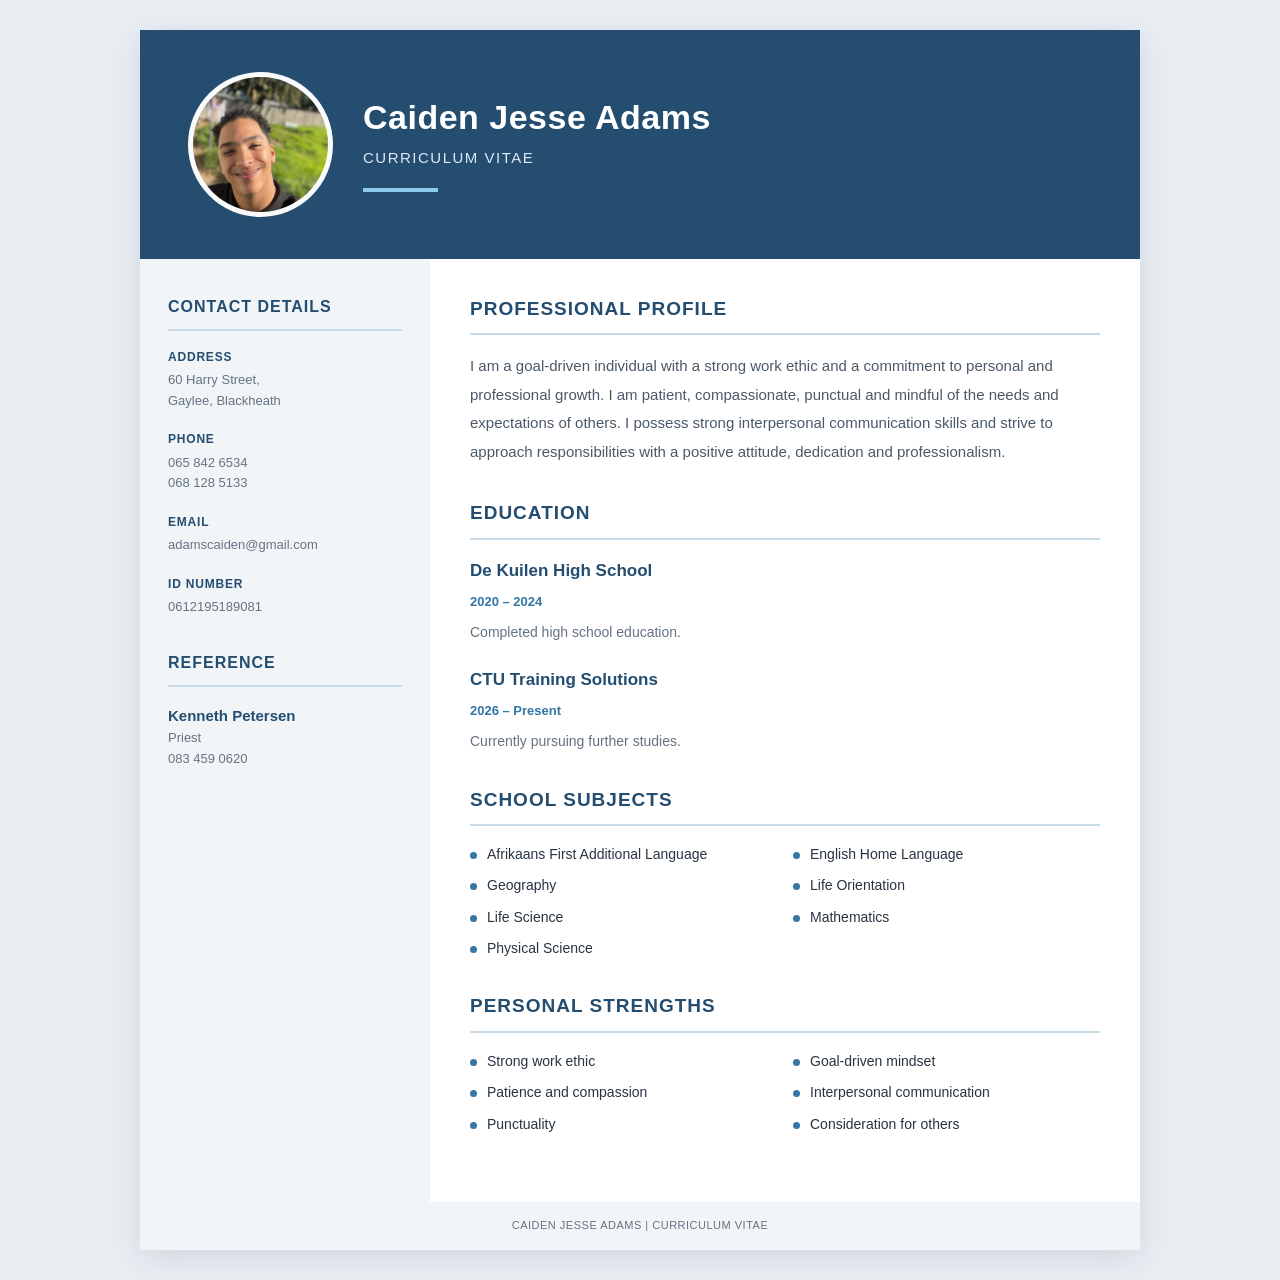
==== cv.html @ 0007c5b9 "update" ====
<!DOCTYPE html>
<html lang="en">
<head>
  <meta charset="UTF-8">
  <meta name="viewport" content="width=device-width, initial-scale=1.0">
  <meta name="description" content="Professional CV of Caiden Jesse Adams">
  <title>Caiden Jesse Adams | CV</title>

  <!-- Link to the external CSS file -->
  <link rel="stylesheet" href="style.css">
</head>

<body>
  <div class="cv">

    <header class="header">
      <!-- Replace with your photograph URL -->
      <img class="profile-picture" src="image.jpeg" alt="Caiden Jesse Adams">

      <div class="header-content">
        <h1>Caiden Jesse Adams</h1>
        <p class="profession">Curriculum Vitae</p>
        <div class="header-line"></div>
      </div>
    </header>

    <div class="content">

      <aside class="sidebar">

        <section class="section">
          <h2>Contact Details</h2>

          <div class="contact-item">
            <h3>Address</h3>
            <p>60 Harry Street,<br>Gaylee, Blackheath</p>
          </div>

          <div class="contact-item">
            <h3>Phone</h3>
            <p>
              <a href="tel:0658426534">065 842 6534</a><br>
              <a href="tel:0681285133">068 128 5133</a>
            </p>
          </div>

          <div class="contact-item">
            <h3>Email</h3>
            <p>
              <a href="mailto:adamscaiden@gmail.com">
                adamscaiden@gmail.com
              </a>
            </p>
          </div>

          <div class="contact-item">
            <h3>ID Number</h3>
            <p>0612195189081</p>
          </div>
        </section>

        <section class="section">
          <h2>Reference</h2>
          <p class="reference-name">Kenneth Petersen</p>
          <p class="reference-details">
            Priest<br>
            083 459 0620
          </p>
        </section>

      </aside>

      <main class="main">

        <section class="section">
          <h2>Professional Profile</h2>
          <p class="about-text">
            I am a goal-driven individual with a strong work ethic
            and a commitment to personal and professional growth.
            I am patient, compassionate, punctual and mindful of
            the needs and expectations of others. I possess strong
            interpersonal communication skills and strive to
            approach responsibilities with a positive attitude,
            dedication and professionalism.
          </p>
        </section>

        <section class="section">
          <h2>Education</h2>

          <div class="education-item">
            <h3>De Kuilen High School</h3>
            <span class="date">2020 – 2024</span>
            <p>Completed high school education.</p>
          </div>

          <div class="education-item">
            <h3>CTU Training Solutions</h3>
            <span class="date">2026 – Present</span>
            <p>Currently pursuing further studies.</p>
          </div>
        </section>

        <section class="section">
          <h2>School Subjects</h2>
          <ul class="subject-list">
            <li>Afrikaans First Additional Language</li>
            <li>English Home Language</li>
            <li>Geography</li>
            <li>Life Orientation</li>
            <li>Life Science</li>
            <li>Mathematics</li>
            <li>Physical Science</li>
          </ul>
        </section>

        <section class="section">
          <h2>Personal Strengths</h2>
          <ul class="subject-list">
            <li>Strong work ethic</li>
            <li>Goal-driven mindset</li>
            <li>Patience and compassion</li>
            <li>Interpersonal communication</li>
            <li>Punctuality</li>
            <li>Consideration for others</li>
          </ul>
        </section>

      </main>
    </div>

    <footer class="footer">
      CAIDEN JESSE ADAMS | CURRICULUM VITAE
    </footer>

  </div>
</body>
</html>
---- style.css ----
:root {
  --navy: #244d70;
  --blue: #3476a5;
  --light-blue: #eaf2f8;
  --text: #283442;
  --muted: #657382;
  --white: #ffffff;
}

* {
  box-sizing: border-box;
  margin: 0;
  padding: 0;
}

body {
  font-family: Arial, Helvetica, sans-serif;
  background: #e9eef3;
  color: var(--text);
  line-height: 1.6;
  padding: 30px 15px;
}

.cv {
  max-width: 1000px;
  margin: 0 auto;
  background: var(--white);
  box-shadow: 0 8px 30px rgba(24, 50, 75, 0.12);
  overflow: hidden;
}

/* Header */
.header {
  background: var(--navy);
  color: var(--white);
  padding: 42px 48px;
  display: flex;
  align-items: center;
  gap: 30px;
}

.profile-picture {
  width: 145px;
  height: 145px;
  flex-shrink: 0;
  border-radius: 50%;
  border: 5px solid rgba(255, 255, 255, 0.85);
  object-fit: cover;
  background: #dce7ef;
}

.header-content h1 {
  font-size: 34px;
  line-height: 1.2;
  letter-spacing: 0.5px;
  margin-bottom: 8px;
}

.profession {
  font-size: 15px;
  color: #dce9f4;
  letter-spacing: 1.5px;
  text-transform: uppercase;
}

.header-line {
  width: 75px;
  height: 4px;
  background: #8ec8ed;
  margin-top: 18px;
}

/* Main layout */
.content {
  display: grid;
  grid-template-columns: 290px minmax(0, 1fr);
}

.sidebar {
  background: #f1f5f8;
  padding: 35px 28px;
  min-width: 0;
}

.main {
  padding: 35px 40px;
  min-width: 0;
}

.section {
  margin-bottom: 32px;
  break-inside: avoid;
}

.section h2 {
  color: var(--navy);
  font-size: 19px;
  text-transform: uppercase;
  letter-spacing: 1px;
  padding-bottom: 9px;
  margin-bottom: 17px;
  border-bottom: 2px solid #c8dbe9;
}

.sidebar .section h2 {
  font-size: 16px;
}

.contact-item {
  margin-bottom: 19px;
  overflow-wrap: anywhere;
}

.contact-item h3 {
  font-size: 12px;
  color: var(--navy);
  text-transform: uppercase;
  letter-spacing: 0.8px;
  margin-bottom: 3px;
}

.contact-item p,
.contact-item a {
  font-size: 13px;
  color: var(--muted);
}

a {
  color: var(--blue);
  text-decoration: none;
}

a:hover {
  text-decoration: underline;
}

/* Education */
.education-item {
  margin-bottom: 23px;
}

.education-item h3 {
  color: var(--navy);
  font-size: 17px;
  margin-bottom: 4px;
}

.education-item .date {
  display: inline-block;
  color: var(--blue);
  font-size: 13px;
  font-weight: bold;
  margin-bottom: 8px;
}

.education-item p {
  font-size: 14px;
  color: var(--muted);
}

/* Lists */
.subject-list {
  list-style: none;
  display: grid;
  grid-template-columns: 1fr 1fr;
  gap: 9px 16px;
  margin-top: 14px;
}

.subject-list li {
  position: relative;
  padding-left: 17px;
  font-size: 14px;
  overflow-wrap: anywhere;
}

.subject-list li::before {
  content: "";
  position: absolute;
  left: 0;
  top: 9px;
  width: 7px;
  height: 7px;
  border-radius: 50%;
  background: var(--blue);
}

/* Profile and reference */
.about-text {
  font-size: 15px;
  line-height: 1.9;
  color: #4b5967;
}

.reference-name {
  color: var(--navy);
  font-weight: bold;
  font-size: 15px;
}

.reference-details {
  font-size: 13px;
  color: var(--muted);
}

.footer {
  background: #f1f5f8;
  color: var(--muted);
  text-align: center;
  padding: 15px;
  font-size: 11px;
  letter-spacing: 0.5px;
}

/* Mobile layout */
@media (max-width: 650px) {
  body {
    padding: 0;
  }

  .header {
    padding: 30px 22px;
    flex-direction: column;
    text-align: center;
  }

  .header-content h1 {
    font-size: 28px;
  }

  .header-line {
    margin: 16px auto 0;
  }

  .content {
    grid-template-columns: 1fr;
  }

  .sidebar,
  .main {
    padding: 28px 24px;
  }

  .subject-list {
    grid-template-columns: 1fr;
  }
}

/* A4 print and PDF */
@page {
  size: A4;
  margin: 0;
}

@media print {
  body {
    padding: 0;
    background: white;
    -webkit-print-color-adjust: exact;
    print-color-adjust: exact;
  }

  .cv {
    width: 210mm;
    max-width: none;
    min-height: 297mm;
    margin: 0;
    box-shadow: none;
  }

  .header {
    padding: 30px 38px;
  }

  .profile-picture {
    width: 125px;
    height: 125px;
  }

  .content {
    grid-template-columns: 70mm minmax(0, 1fr);
  }

  .sidebar {
    padding: 28px 23px;
  }

  .main {
    padding: 28px 30px;
  }

  a {
    color: inherit;
  }
}
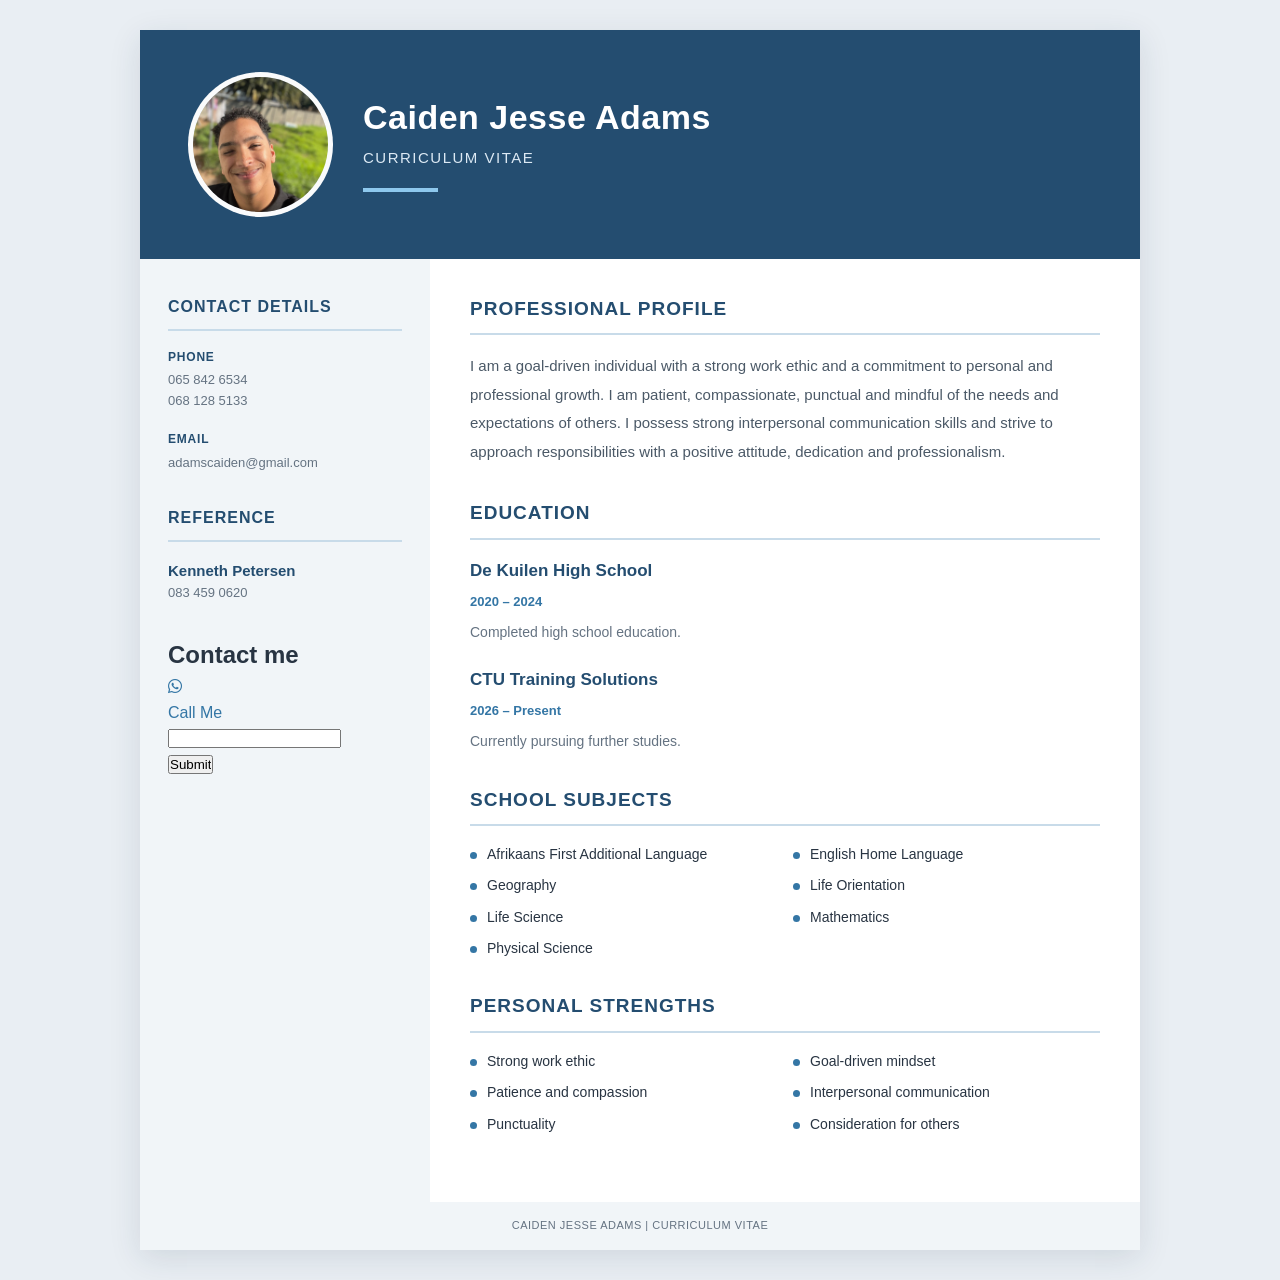
==== commit 077b56be: "update" ====
--- a/cv.html
+++ b/cv.html
@@ -6,6 +6,8 @@
   <meta name="viewport" content="width=device-width, initial-scale=1.0">
   <meta name="description" content="Professional CV of Caiden Jesse Adams">
   <title>Caiden Jesse Adams | CV</title>
+  <link rel="stylesheet" href="https://cdnjs.cloudflare.com/ajax/libs/font-awesome/6.4.0/css/all.min.css">
+
 
   <!-- Link to the external CSS file -->
   <link rel="stylesheet" href="style.css">
@@ -32,10 +34,7 @@
         <section class="section">
           <h2>Contact Details</h2>
 
-          <div class="contact-item">
-            <h3>Address</h3>
-            <p>60 Harry Street,<br>Gaylee, Blackheath</p>
-          </div>
+          
 
           <div class="contact-item">
             <h3>Phone</h3>
@@ -54,19 +53,27 @@
             </p>
           </div>
 
-          <div class="contact-item">
-            <h3>ID Number</h3>
-            <p>0612195189081</p>
-          </div>
+        
         </section>
 
         <section class="section">
           <h2>Reference</h2>
           <p class="reference-name">Kenneth Petersen</p>
           <p class="reference-details">
-            Priest<br>
             083 459 0620
           </p>
+        </section>
+
+        <section>
+            <h2>Contact me</h2>
+            <a  href="https://wa.me/27658426534"><i class="fa-brands fa-whatsapp"></i></a> <br>
+            <a href="tel:+27681285133">Call Me</a>
+            <form action="mailto:adamscaiden766@gmail.com" method="get">
+                <input type="text" name="" id=""><br>
+                <input type="submit" value="Submit">
+            </form>
+            
+
         </section>
 
       </aside>
